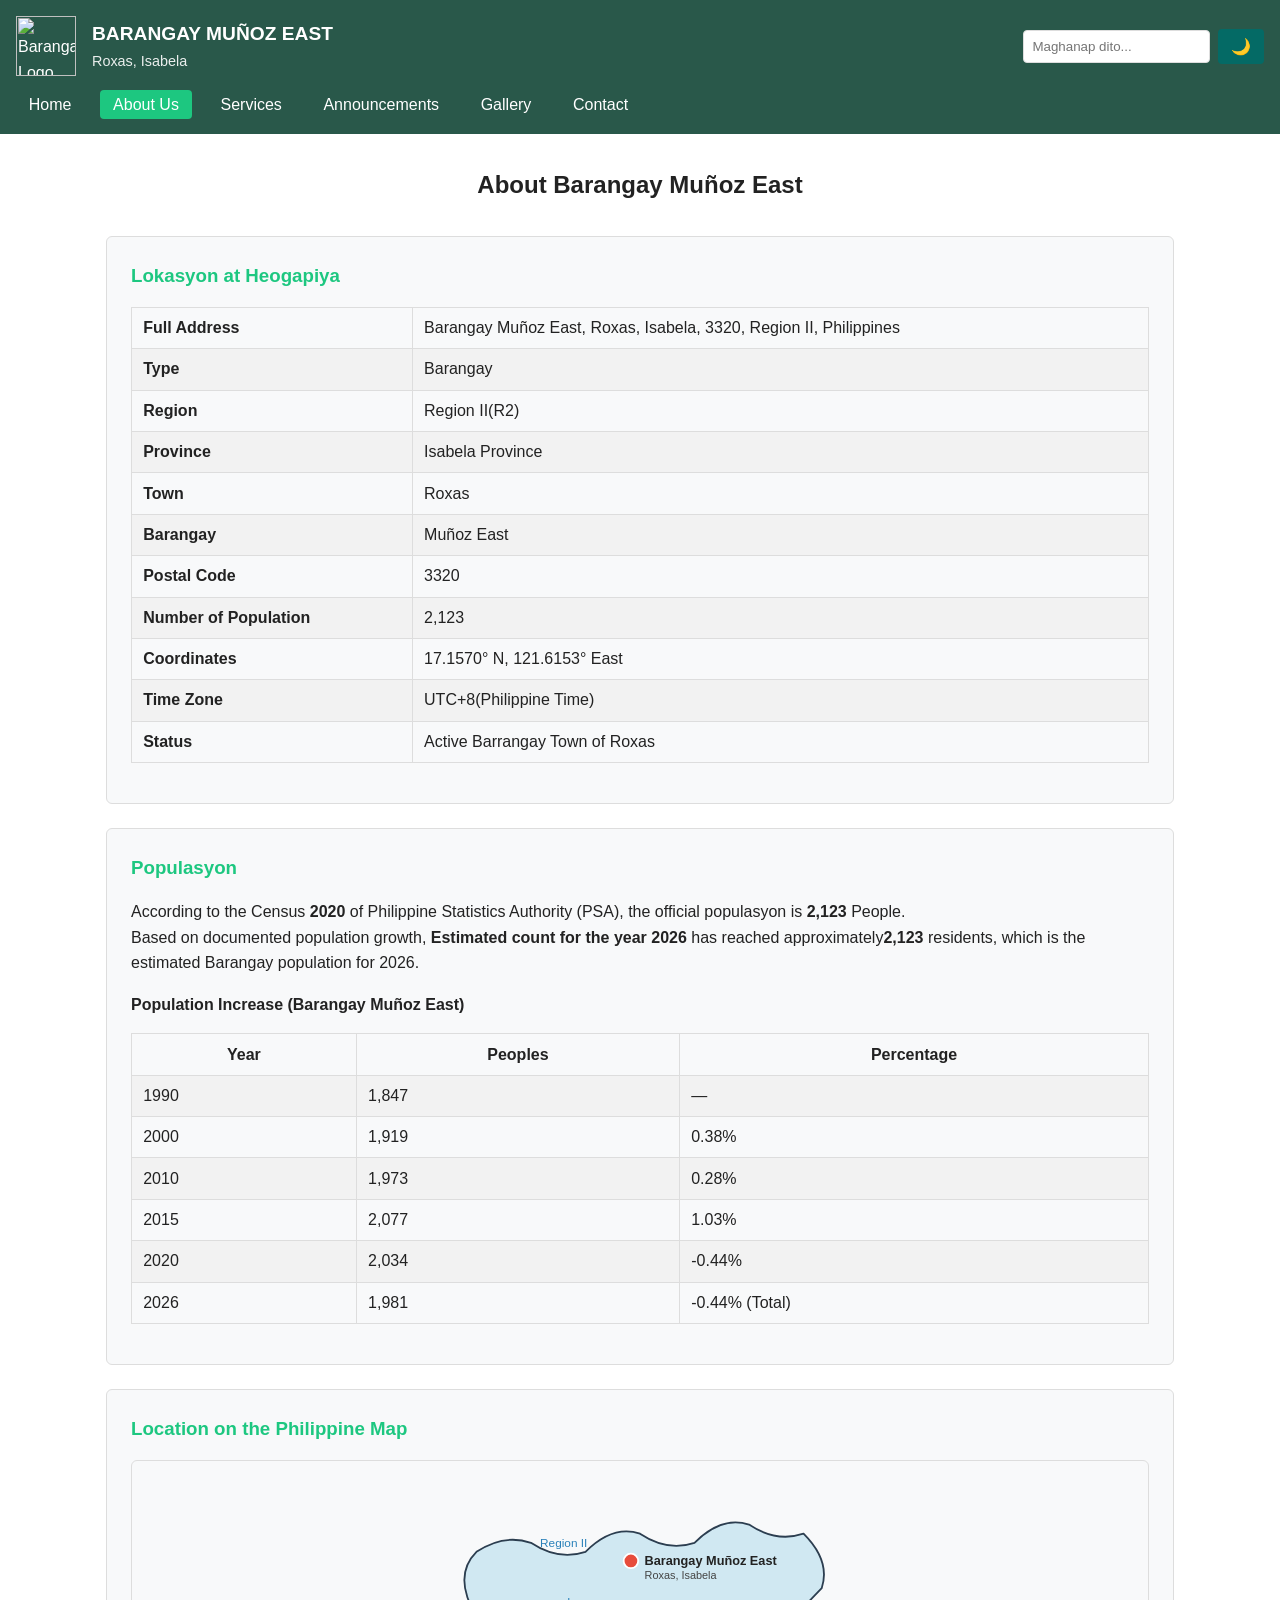
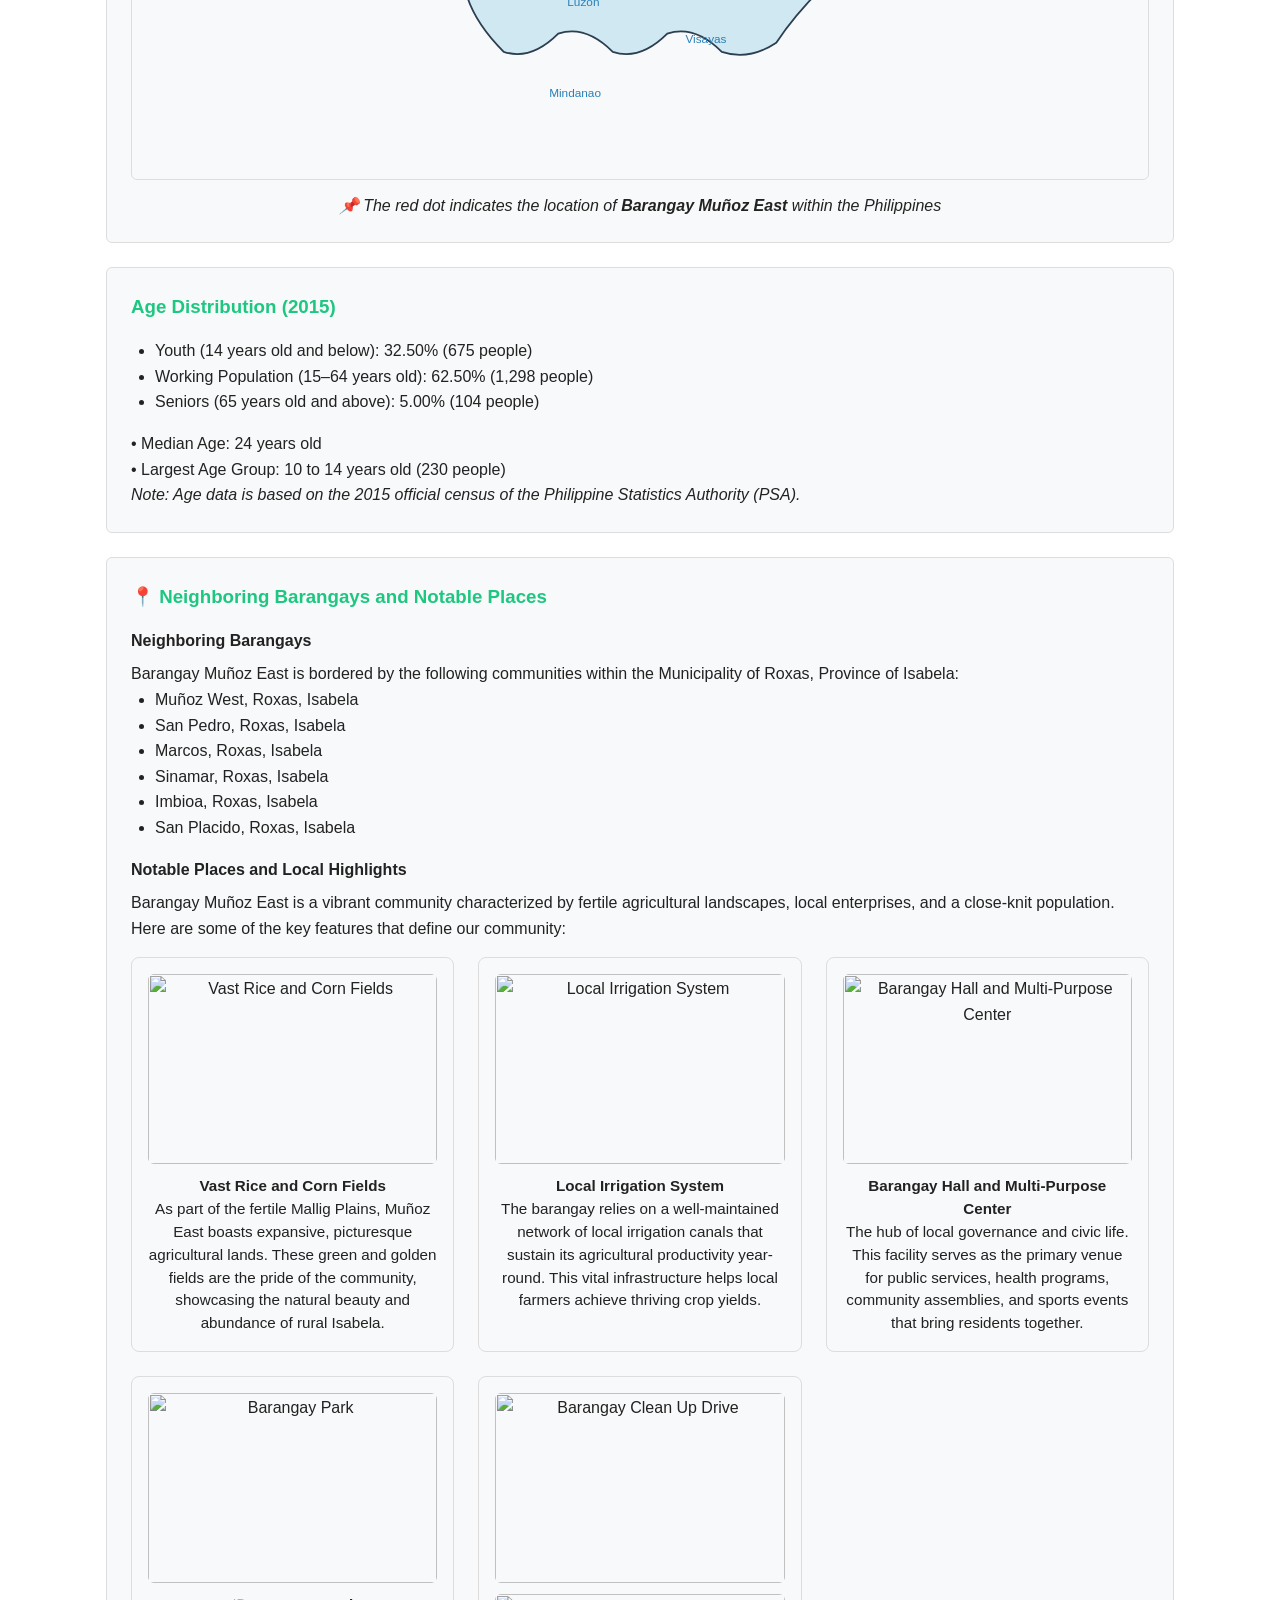
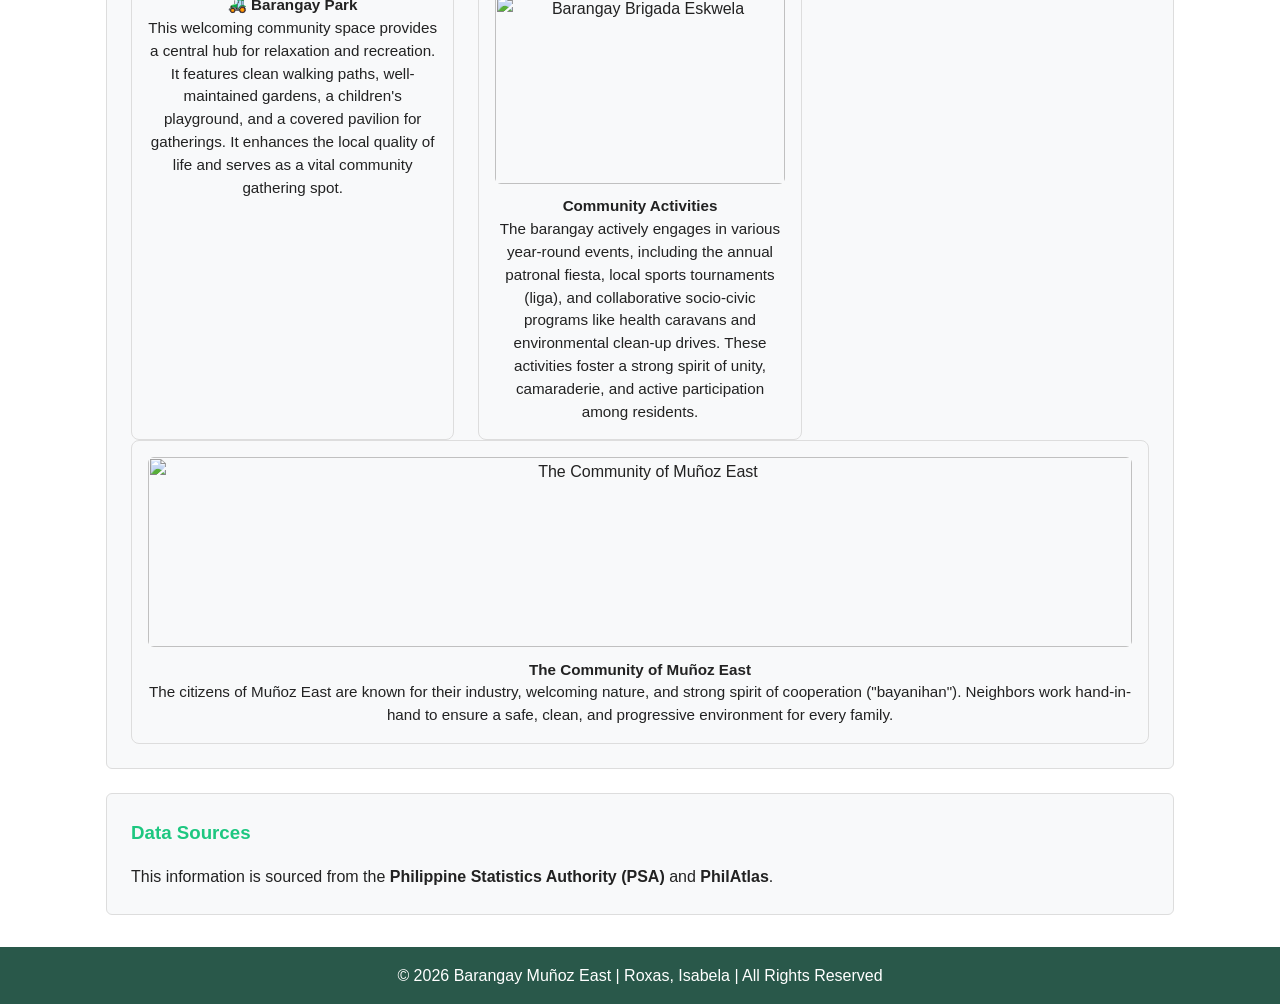
==== about.html @ 60a4c94f "Rename About.Html to about.html" ====
<html>
<html lang="tl">
<head>
    <meta charset="UTF-8">
    <meta name="viewport" content="width=device-width, initial-scale=1.0">
    <title>About Our Barangay | Muñoz East</title>
    <link rel="stylesheet" href="style.css">
</head>
<body>
    <header>
        <div class="header-top">
            <div class="header-box">
                <img src="logo.jpg" alt="Barangay Logo" class="logo">
                <div class="brgy-name">
                    <h1>BARANGAY MUÑOZ EAST</h1>
                    <p>Roxas, Isabela</p>
                </div>
            </div>
            <div class="search-theme">
                <input type="text" id="search-input" placeholder="Maghanap dito...">
                <button id="theme-toggle">✔)</button>
            </div>
        </div>
        <nav>
            <ul>
                <li><a href="index.html">Home</a></li>
                <li><a href="about.html" class="active">About Us</a></li>
                <li><a href="services.html">Services</a></li>
                <li><a href="news.html">Announcements</a></li>
                <li><a href="gallery.html">Gallery</a></li>
                <li><a href="contact.html">Contact</a></li>
            </ul>
        </nav>
    </header>

    <main class="content">
        <div id="search-results" class="search-result"></div>

        <section class="page-section">
            <h2>About Barangay Muñoz East</h2>

            <div class="info-block">
                <h3>Lokasyon at Heogapiya</h3>
                <table class="data-table">
                    <tr><td><strong>Full Address</strong></td><td>Barangay Muñoz East, Roxas, Isabela, 3320, Region II, Philippines</td></tr>
                    <tr><td><strong>Type</strong></td><td>Barangay</td></tr>
                    <tr><td><strong>Region</strong></td><td>Region II(R2)</td></tr>
                    <tr><td><strong>Province</strong></td><td>Isabela Province</td></tr>
                    <tr><td><strong>Town</strong></td><td>Roxas</td></tr>
                    <tr><td><strong>Barangay</strong></td><td>Muñoz East</td></tr>
                    <tr><td><strong>Postal Code</strong></td><td>3320</td></tr>
                    <tr><td><strong>Number of Population</strong></td><td>2,123</td></tr>
                    <tr><td><strong>Coordinates</strong></td><td>17.1570° N, 121.6153° East</td></tr>
                    <tr><td><strong>Time Zone</strong></td><td>UTC+8(Philippine Time)</td></tr>
                    <tr><td><strong>Status</strong></td><td>Active Barrangay Town of Roxas</td></tr>
                </table>
            </div>

            <div class="info-block">
                <h3>Populasyon</h3>
                <p>According to the Census <strong>2020</strong> of Philippine Statistics Authority (PSA), the official populasyon is <strong>2,123</strong> People.</p>
                <p>Based on documented population growth, <strong>Estimated count for the year 2026</strong> has reached approximately<strong>2,123</strong> residents, which is the estimated Barangay population for 2026.</p>
               
               <h4>Population Increase (Barangay Muñoz East)</h4>
<table class="data-table">
    <tr><th>Year</th><th>Peoples</th><th>Percentage</th></tr>
    <tr><td>1990</td><td>1,847</td><td>—</td></tr>
    <tr><td>2000</td><td>1,919</td><td>0.38%</td></tr>
    <tr><td>2010</td><td>1,973</td><td>0.28%</td></tr>
    <tr><td>2015</td><td>2,077</td><td>1.03%</td></tr>
    <tr><td>2020</td><td>2,034</td><td>-0.44%</td></tr>
    <tr><td>2026</td><td>1,981</td><td>-0.44% (Total)</td></tr>
                </table>
            </div>
<!-- MAP LOCATION GOES HERE -->
<div class="info-block">
    <h3 style="margin-top: 0;"> Location on the Philippine Map</h3>
    <div class="map-container">
        <svg width="100%" height="320" viewBox="0 0 600 350" style="border:1px solid var(--border-color); border-radius:6px; background:#f8f9fa;">
            <path d="M120,100 Q150,80 180,90 Q210,110 240,100 Q270,70 300,80 Q330,100 360,90 Q390,60 420,70 Q450,90 480,80 
                    Q510,110 500,140 Q470,170 450,200 Q420,220 390,210 Q360,180 330,190 Q300,220 270,210 Q240,180 210,190 
                    Q180,220 150,210 Q120,180 110,150 Q100,120 120,100 Z" fill="#d0e8f2" stroke="#2c3e50" stroke-width="2"/>
            
            <!-- Location Marker -->
            <circle cx="290" cy="110" r="8" fill="#e74c3c" stroke="#fff" stroke-width="2"/>
            <text x="305" y="115" font-size="14" font-weight="bold" fill="#222">Barangay Muñoz East</text>
            <text x="305" y="130" font-size="12" fill="#444">Roxas, Isabela</text>

            <!-- Region and Island Names -->
            <text x="190" y="95" font-size="13" fill="#2980b9">Region II</text>
            <text x="220" y="160" font-size="13" fill="#2980b9">Luzon</text>
            <text x="350" y="200" font-size="13" fill="#2980b9">Visayas</text>
            <text x="200" y="260" font-size="13" fill="#2980b9">Mindanao</text>
        </svg>
        <p style="text-align:center; margin-top:0.8rem; font-style:italic;">
            📌 The red dot indicates the location of <strong>Barangay Muñoz East</strong> within the Philippines
        </p>
    </div>
</div>    </div>
</div>
<!-- 🗺️ END OF MAP -->

            <div class="info-block">
                <h3>Age Distribution (2015)</h3>
                <ul>
                    <li>Youth (14 years old and below): 32.50% (675 people)</li>
                    <li>Working Population (15–64 years old): 62.50% (1,298 people)</li>
                    <li>Seniors (65 years old and above): 5.00% (104 people)</li>
                </ul>
                <p>• Median Age: 24 years old<br>
                • Largest Age Group: 10 to 14 years old (230 people)</p>
                <p><em>Note: Age data is based on the 2015 official census of the Philippine Statistics Authority (PSA).</em></p>
            </div>

            <!-- 📍 NEIGHBORING AREAS AND NOTABLE PLACES -->
            <div class="info-block">
                <h3>📍 Neighboring Barangays and Notable Places</h3>

                <h4>Neighboring Barangays</h4>
                <p>Barangay Muñoz East is bordered by the following communities within the Municipality of Roxas, Province of Isabela:</p>
                <ul>
                    <li>Muñoz West, Roxas, Isabela</li>
                    <li>San Pedro, Roxas, Isabela</li>
                    <li>Marcos, Roxas, Isabela</li>
                    <li>Sinamar, Roxas, Isabela</li>
                    <li>Imbioa, Roxas, Isabela</li>
                    <li>San Placido, Roxas, Isabela</li>
                </ul>

                <h4>Notable Places and Local Highlights</h4>
                <p>Barangay Muñoz East is a vibrant community characterized by fertile agricultural landscapes, local enterprises, and a close-knit population. Here are some of the key features that define our community:</p>

                <div class="gallery-container">
                    <!-- Rice and Corn Fields -->
                    <div class="gallery-item">
                        <img src="Rice.jpg" alt="Vast Rice and Corn Fields" onclick="viewImage(this.src)">
                        <p><strong> Vast Rice and Corn Fields</strong><br>
                        As part of the fertile Mallig Plains, Muñoz East boasts expansive, picturesque agricultural lands. These green and golden fields are the pride of the community, showcasing the natural beauty and abundance of rural Isabela.</p>
                    </div>

                    <!-- Local Irrigation System -->
                    <div class="gallery-item">
                        <img src="Irregation.jpg" alt="Local Irrigation System" onclick="viewImage(this.src)">
                        <p><strong> Local Irrigation System</strong><br>
                        The barangay relies on a well-maintained network of local irrigation canals that sustain its agricultural productivity year-round. This vital infrastructure helps local farmers achieve thriving crop yields.</p>
                    </div>

                    <!-- Barangay Hall and Multi-Purpose Center -->
                    <div class="gallery-item">
                        <img src="HALL.jpg" alt="Barangay Hall and Multi-Purpose Center" onclick="viewImage(this.src)">
                        <p><strong>Barangay Hall and Multi-Purpose Center</strong><br>
                        The hub of local governance and civic life. This facility serves as the primary venue for public services, health programs, community assemblies, and sports events that bring residents together.</p>
                    </div>

                   <!-- Barangay Park -->
<div class="gallery-item">
    <img src="PUYOG.jpg" alt="Barangay Park" onclick="viewImage(this.src)">
    <p><strong>🚜 Barangay Park</strong><br>
    This welcoming community space provides a central hub for relaxation and recreation. It features clean walking paths, well-maintained gardens, a children's playground, and a covered pavilion for gatherings. It enhances the local quality of life and serves as a vital community gathering spot.</p>
</div>
                    <!-- Activities -->
<div class="gallery-item">
    <img src="act1.jpg" alt="Barangay Clean Up Drive" onclick="viewImage(this.src)">
    <img src="act2.jpg" alt="Barangay Brigada Eskwela" onclick="viewImage(this.src)">
    <p><strong>Community Activities</strong><br>
    The barangay actively engages in various year-round events, including the annual patronal fiesta, local sports tournaments (liga), and collaborative socio-civic programs like health caravans and environmental clean-up drives. These activities foster a strong spirit of unity, camaraderie, and active participation among residents.</p>
</div>
                    </div>

                    <!-- The Community -->
                    <div class="gallery-item">
                        <img src="Com.jpg" alt="The Community of Muñoz East" onclick="viewImage(this.src)">
                        <p><strong> The Community of Muñoz East</strong><br>
                        The citizens of Muñoz East are known for their industry, welcoming nature, and strong spirit of cooperation ("bayanihan"). Neighbors work hand-in-hand to ensure a safe, clean, and progressive environment for every family.</p>
                    </div>
                </div>
            </div>

            <div class="info-block">
                <h3>Data Sources</h3>
                <p>This information is sourced from the <strong>Philippine Statistics Authority (PSA)</strong> and <strong>PhilAtlas</strong>.</p>
            </div>

        </section>
    </main>

    <footer>
        <p>© 2026 Barangay Muñoz East | Roxas, Isabela | All Rights Reserved</p>
    </footer>

    <script>
        // Maintain theme settings across pages
        if (localStorage.getItem('theme') === 'dark') {
            document.body.classList.add('dark-mode');
            document.getElementById('theme-toggle').textContent = '☀️';
        } else {
            document.body.classList.remove('dark-mode');
            document.getElementById('theme-toggle').textContent = '🌙';
        }

        document.getElementById('theme-toggle').onclick = function() {
            if (document.body.classList.contains('dark-mode')) {
                document.body.classList.remove('dark-mode');
                localStorage.setItem('theme', 'light');
                this.textContent = '🌙';
            } else {
                document.body.classList.add('dark-mode');
                localStorage.setItem('theme', 'dark');
                this.textContent = '☀️';
            }
        };

        // Search Functionality
        const searchInput = document.getElementById('search-input');
        const resultsBox = document.getElementById('search-results');

        searchInput.addEventListener('input', function() {
            const query = this.value.trim().toLowerCase();
            if (query.length < 2) {
                resultsBox.style.display = 'none';
                return;
            }
            const pageContent = document.body.innerText.toLowerCase();
            resultsBox.style.display = 'block';
            resultsBox.innerHTML = pageContent.includes(query)
                ? `<strong>✅ Found:</strong> Information is available for "<em>${query}</em>"`
                : `<em>❌ No matches found for "${query}"</em>`;
        });

        // ✅ Enlarge image on click
        function viewImage(imgSource) {
            const viewer = document.getElementById('imageViewer');
            const expanded = document.getElementById('expandedImage');
            expanded.src = imgSource;
            viewer.style.display = 'block';
            document.body.style.overflow = 'hidden'; // Prevents page scrolling
        }

        // ✅ Close enlarged image
        function closeImage() {
            document.getElementById('imageViewer').style.display = 'none';
            document.body.style.overflow = 'auto';
        }

        // ✅ Close when clicking outside the image viewer container
        window.onclick = function(e) {
            const viewer = document.getElementById('imageViewer');
            if (e.target === viewer) closeImage();
        }
    </script>
</body>
</html>
---- style.css ----
* {
    margin: 0;
    padding: 0;
    box-sizing: border-box;
    font-family: Arial, sans-serif;
    transition: background-color 0.3s ease, color 0.3s ease;
}

:root {
    --bg-color: #ffffff;
    --text-color: #222222;
    --header-bg: #29584a;
    --header-text: #ffffff;
    --nav-hover: #1dc780;
    --card-bg: #f8f9fa;
    --border-color: #ddd;
    --btn-bg: #046a65;
    --btn-text: #fff;
    --table-alt: #f2f2f2;
}


.dark-mode {
    --bg-color: #142514;
    --text-color: #e0e0e0;
    --header-bg: #1e1e2f;
    --header-text: #ffffff;
    --nav-hover: #2f904e;
    --card-bg: #60606c;
    --border-color: #090909;
    --btn-bg: #28b1a6;
    --btn-text: #ffffff;
    --table-alt: #1a6754;
}

body {
    background-color: var(--bg-color);
    color: var(--text-color);
    line-height: 1.6;
}


header {
    background-color: var(--header-bg);
    color: var(--header-text);
    padding: 1rem;
}

.header-top {
    display: flex;
    justify-content: space-between;
    align-items: center;
    flex-wrap: wrap;
    gap: 1rem;
}

.header-box {
    display: flex;
    align-items: center;
    gap: 1rem;
}

.logo {
    width: 60px;
    height: auto;
}

.brgy-name h1 {
    font-size: 1.2rem;
}

.brgy-name p {
    font-size: 0.9rem;
    opacity: 0.9;
}

.search-theme {
    display: flex;
    gap: 0.5rem;
    align-items: center;
}

.search-theme input {
    padding: 0.5rem;
    border: 1px solid var(--border-color);
    border-radius: 4px;
    background: var(--bg-color);
    color: var(--text-color);
}

#theme-toggle {
    padding: 0.5rem 0.8rem;
    border: none;
    border-radius: 4px;
    background: var(--btn-bg);
    color: var(--btn-text);
    cursor: pointer;
    font-size: 1rem;
}


nav ul {
    list-style: none;
    display: flex;
    gap: 1rem;
    margin-top: 1rem;
    flex-wrap: wrap;
}

nav a {
    color: var(--header-text);
    text-decoration: none;
    padding: 0.4rem 0.8rem;
    border-radius: 4px;
}

nav a:hover,
nav a.active {
    background-color: var(--nav-hover);
}


.content {
    max-width: 1100px;
    margin: 2rem auto;
    padding: 0 1rem;
}

#search-results {
    margin-bottom: 1rem;
    padding: 0.8rem;
    border: 1px solid var(--border-color);
    border-radius: 4px;
    background: var(--card-bg);
    display: none;
}

.page-section h2 {
    text-align: center;
    margin-bottom: 2rem;
    color: var(--text-color);
}

.info-block {
    background: var(--card-bg);
    padding: 1.5rem;
    margin-bottom: 1.5rem;
    border-radius: 6px;
    border: 1px solid var(--border-color);
}

.info-block h3 {
    margin-bottom: 1rem;
    color: var(--nav-hover);
}

.info-block h4 {
    margin: 1rem 0 0.5rem;
}

.info-block ul {
    margin-left: 1.5rem;
    margin-bottom: 1rem;
}


.data-table {
    width: 100%;
    border-collapse: collapse;
    margin: 1rem 0;
}

.data-table td,
.data-table th {
    padding: 0.7rem;
    border: 1px solid var(--border-color);
}

.data-table tr:nth-child(even) {
    background-color: var(--table-alt);
}


.quick-links {
    display: grid;
    grid-template-columns: repeat(auto-fit, minmax(250px, 1fr));
    gap: 1.2rem;
    margin-top: 2rem;
}

.card {
    background: var(--card-bg);
    padding: 1.2rem;
    border-radius: 6px;
    border: 1px solid var(--border-color);
    text-align: center;
}

.card h3 {
    margin-bottom: 1rem;
    color: var(--nav-hover);
}

.btn {
    display: inline-block;
    margin-top: 1rem;
    padding: 0.6rem 1.2rem;
    background: var(--btn-bg);
    color: var(--btn-text);
    text-decoration: none;
    border-radius: 4px;
}

.btn:hover {
    opacity: 0.9;
}


footer {
    text-align: center;
    padding: 1rem;
    background: var(--header-bg);
    color: var(--header-text);
    margin-top: 2rem;
}


@media(max-width: 768px) {
    .header-top {
        flex-direction: column;
        text-align: center;
    }
    nav ul {
        justify-content: center;
    }
}



.gallery-grid {
    display: grid;
    grid-template-columns: repeat(auto-fill, minmax(280px, 1fr)); 
    gap: 1.2rem;
    margin-top: 1.5rem;
}

.gallery-item {
    background-color: var(--card-bg);
    border: 1px solid var(--border-color);
    border-radius: 7px;
    overflow: hidden;
    text-align: center;
    padding: 0.8rem;
}

.gallery-item img {
    width: 100%;
    height: 200px; 
    max-height: 200px;
    object-fit: cover; 
    border-radius: 4px;
    margin-bottom: 0.7rem;
}

.gallery-item p {
    font-size: 0.95rem;
    color: var(--text-color);
    line-height: 1.4;
}

.gallery-grid {
    display: grid;
    grid-template-columns: repeat(auto-fill, minmax(280px, 1fr));
    gap: 1.2rem;
    margin-top: 1.5rem;
}

.gallery-item {
    background-color: var(--card-bg);
    border: 1px solid var(--border-color);
    border-radius: 6px;
    overflow: hidden;
    text-align: center;
    padding: 0.8rem;
    cursor: pointer; 
    transition: transform 0.2s ease;
}

.gallery-item:hover {
    transform: scale(1.03); 
}

.gallery-item img {
    width: 100%;
    height: 200px;
    max-height: 200px;
    object-fit: cover;
    border-radius: 4px;
    margin-bottom: 0.7rem;
}


.image-modal {
    display: none;
    position: fixed;
    z-index: 9999;
    left: 0;
    top: 0;
    width: 100%;
    height: 100%;
    overflow: auto;
    background-color: rgba(0,0,0,0.9);
}

.modal-content {
    margin: auto;
    display: block;
    max-width: 90%;
    max-height: 85vh;
    margin-top: 2rem;
    border-radius: 6px;
}

.close-modal {
    position: absolute;
    top: 15px;
    right: 35px;
    color: white;
    font-size: 35px;
    font-weight: bold;
    cursor: pointer;
}

.gallery-container {
    display: grid;
    grid-template-columns: repeat(auto-fill, minmax(260px, 1fr));
    gap: 1.5rem;
    margin-top: 1rem;
}

.gallery-item {
    background: var(--card-bg);
    border: 1px solid var(--border-color);
    border-radius: 8px;
    padding: 1rem;
    text-align: center;
    cursor: pointer;
    transition: transform 0.2s ease;
}

.gallery-item:hover {
    transform: translateY(-3px);
    box-shadow: 0 3px 10px rgba(0,0,0,0.2);
}

.gallery-item img {
    width: 100%;
    height: 190px;
    object-fit: cover;
    border-radius: 6px;
    margin-bottom: 0.7rem;
}

.gallery-item p {
    margin: 0;
    line-height: 1.5;
}


.image-viewer {
    display: none;
    position: fixed;
    z-index: 9999;
    left: 0;
    top: 0;
    width: 100%;
    height: 100%;
    background: rgba(0, 0, 0, 0.9);
    padding: 2rem;
    box-sizing: border-box;
}

#expandedImage {
    max-width: 90%;
    max-height: 90vh;
    display: block;
    margin: 0 auto;
    border-radius: 8px;
}

.close-btn {
    position: absolute;
    top: 20px;
    right: 35px;
    color: white;
    font-size: 40px;
    font-weight: bold;
    cursor: pointer;
    transition: 0.2s;
}

.close-btn:hover {
    color: #cccccc;
}

.site-footer {
    margin-top: 2rem;
    padding: 1.5rem;
    background: #1a423b;
    border-top: 2px solid #366a5c;
    color: #f1f5f9;
}

.site-footer {
    margin-top: 2rem;
    padding: 1rem;
    background: #098c6b;
    border-top: 2px solid #21787c;
    color: #f8fafc;
    font-family: Arial, sans-serif;
}

.footer-container {
    display: grid;
    grid-template-columns: 1fr 1fr;
    gap: 1.2rem;
    max-width: 1100px;
    margin: 0 auto;
}

.footer-left h3, .footer-right h3 {
    margin: 0 0 0.5rem 0;
    font-size: 1.1rem;
    color: #38f892;
}

.footer-left p {
    margin: 0.2rem 0;
    line-height: 1.4;
    font-size: 0.9rem;
    opacity: 0.9;
}

.social-buttons {
    display: flex;
    flex-direction: column;
    align-items: center;
    gap: 0.4rem;
    margin:1rem 0;
}

.btn {
    display: inline-block;
    width: auto;
    padding: 0.35rem 0.8rem;
    border-radius: 3px;
    text-align: left;
    text-decoration: none;
    font-weight: 500;
    font-size: 0.9rem;
    color: white;
    line-height: 1.3;
    border: none;
}

.btn:hover {
    opacity: 0.9;
}

.btn-fb { background: #1877f2; }
.btn-x { background: #000000; }
.btn-wa { background: #25b9d3; }
.btn-email { background: #27bd8b; }

.footer-bottom {
    text-align: center;
    padding-top: 0.7rem;
    border-top: 1px solid #1e293b;
    font-size: 0.85rem;
    opacity: 0.8;
    margin-top: 0.8rem;
}

@media (max-width: 350px) {
    .footer-container {
        grid-template-columns: 1fr;
    }
}
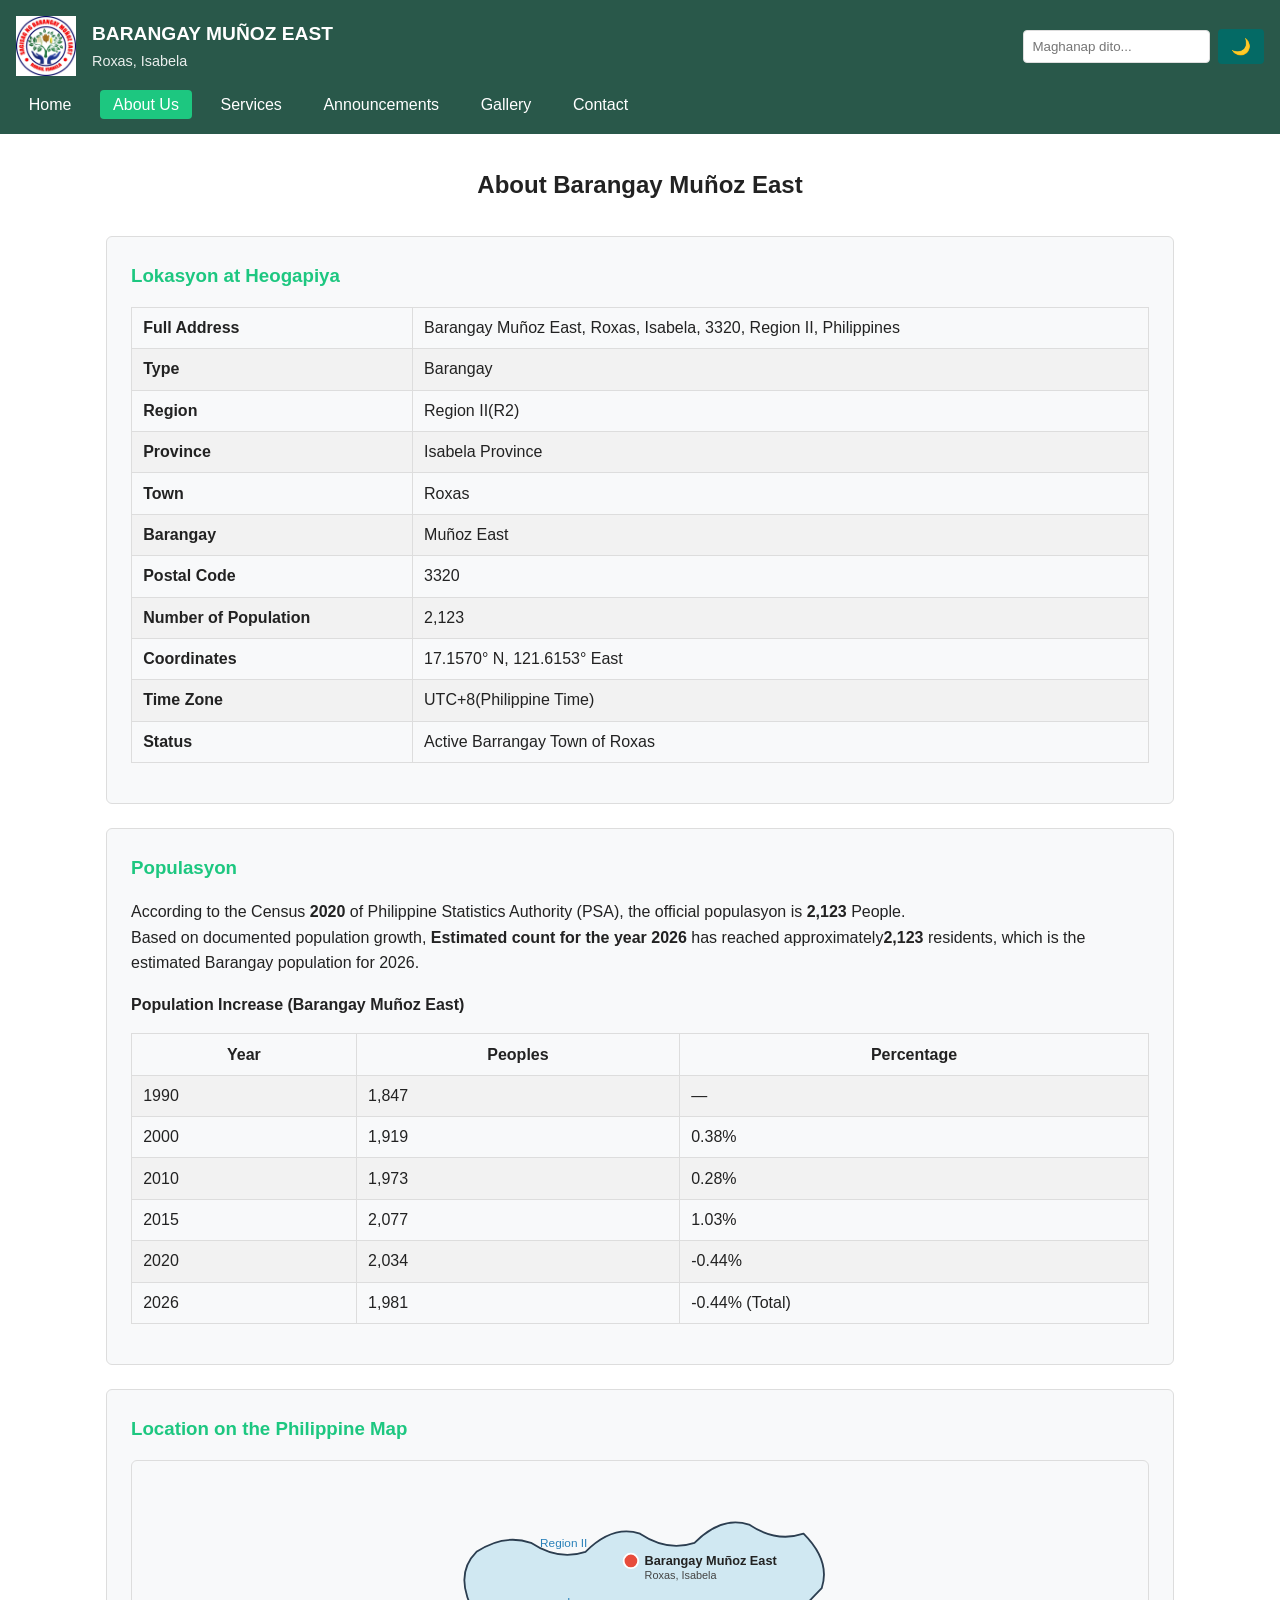
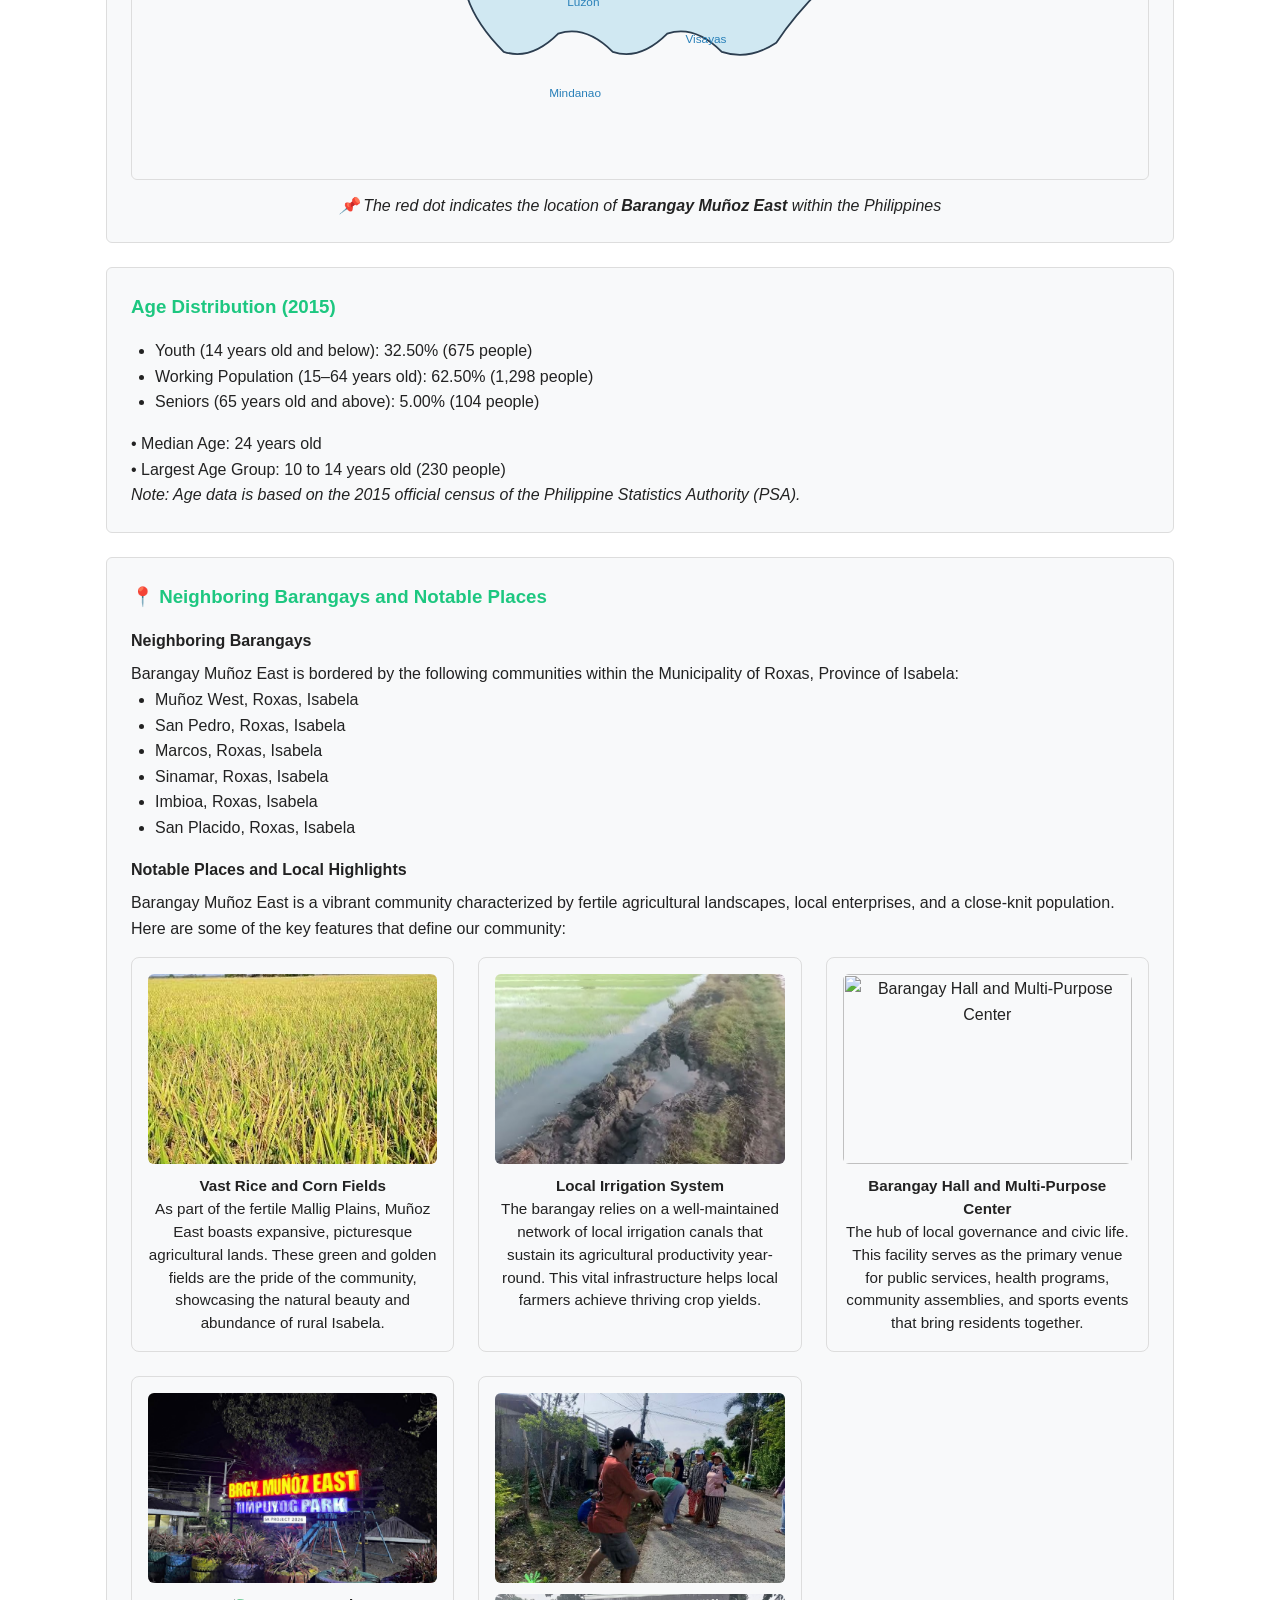
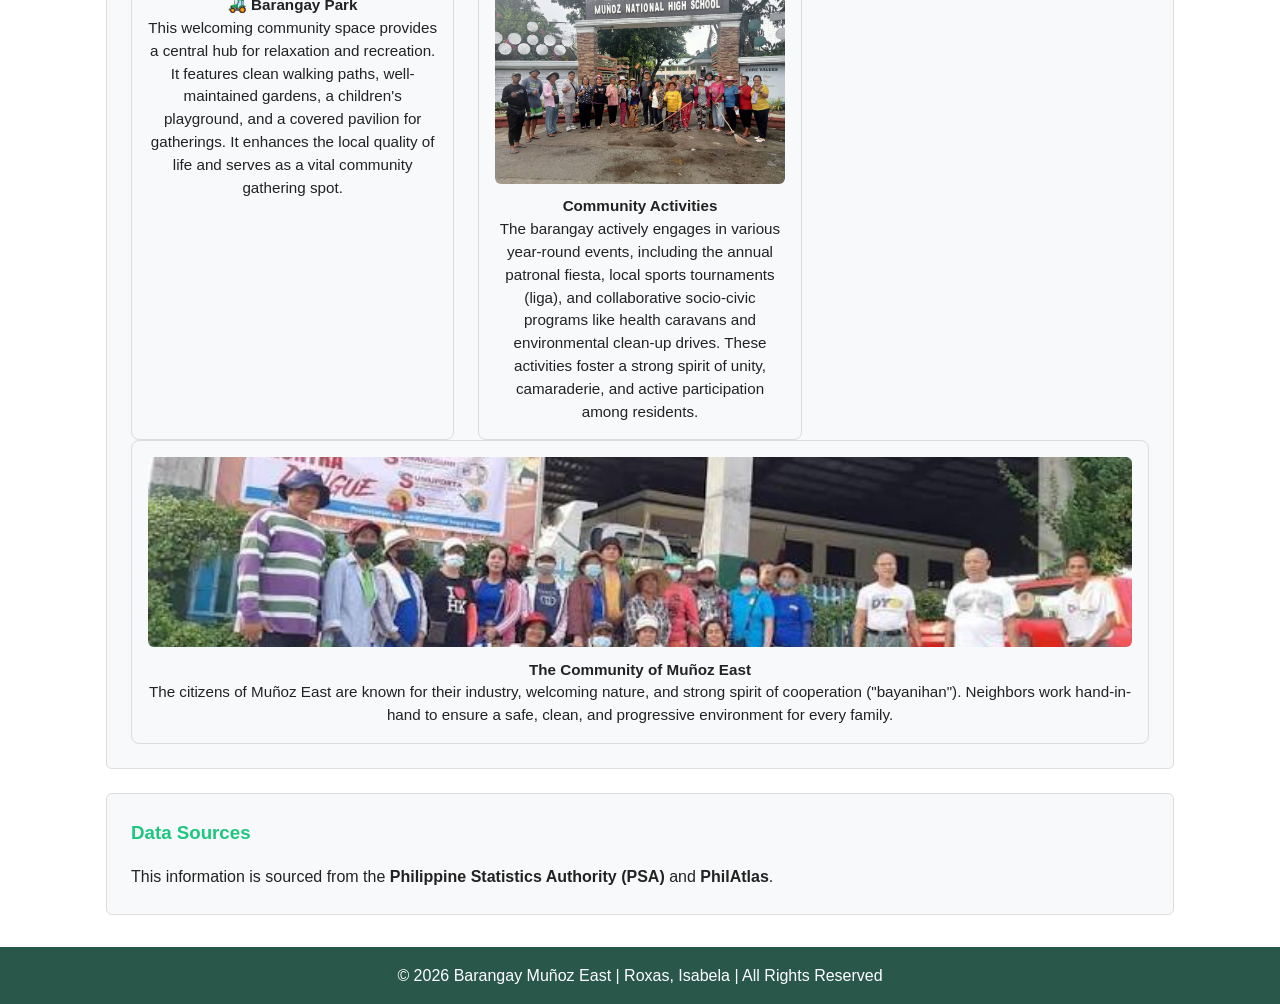
==== commit 2f9c5432: "Update about.html" ====
--- a/about.html
+++ b/about.html
@@ -10,7 +10,7 @@
     <header>
         <div class="header-top">
             <div class="header-box">
-                <img src="logo.jpg" alt="Barangay Logo" class="logo">
+                <img src="Logo.jpg" alt="Barangay Logo" class="logo">
                 <div class="brgy-name">
                     <h1>BARANGAY MUÑOZ EAST</h1>
                     <p>Roxas, Isabela</p>
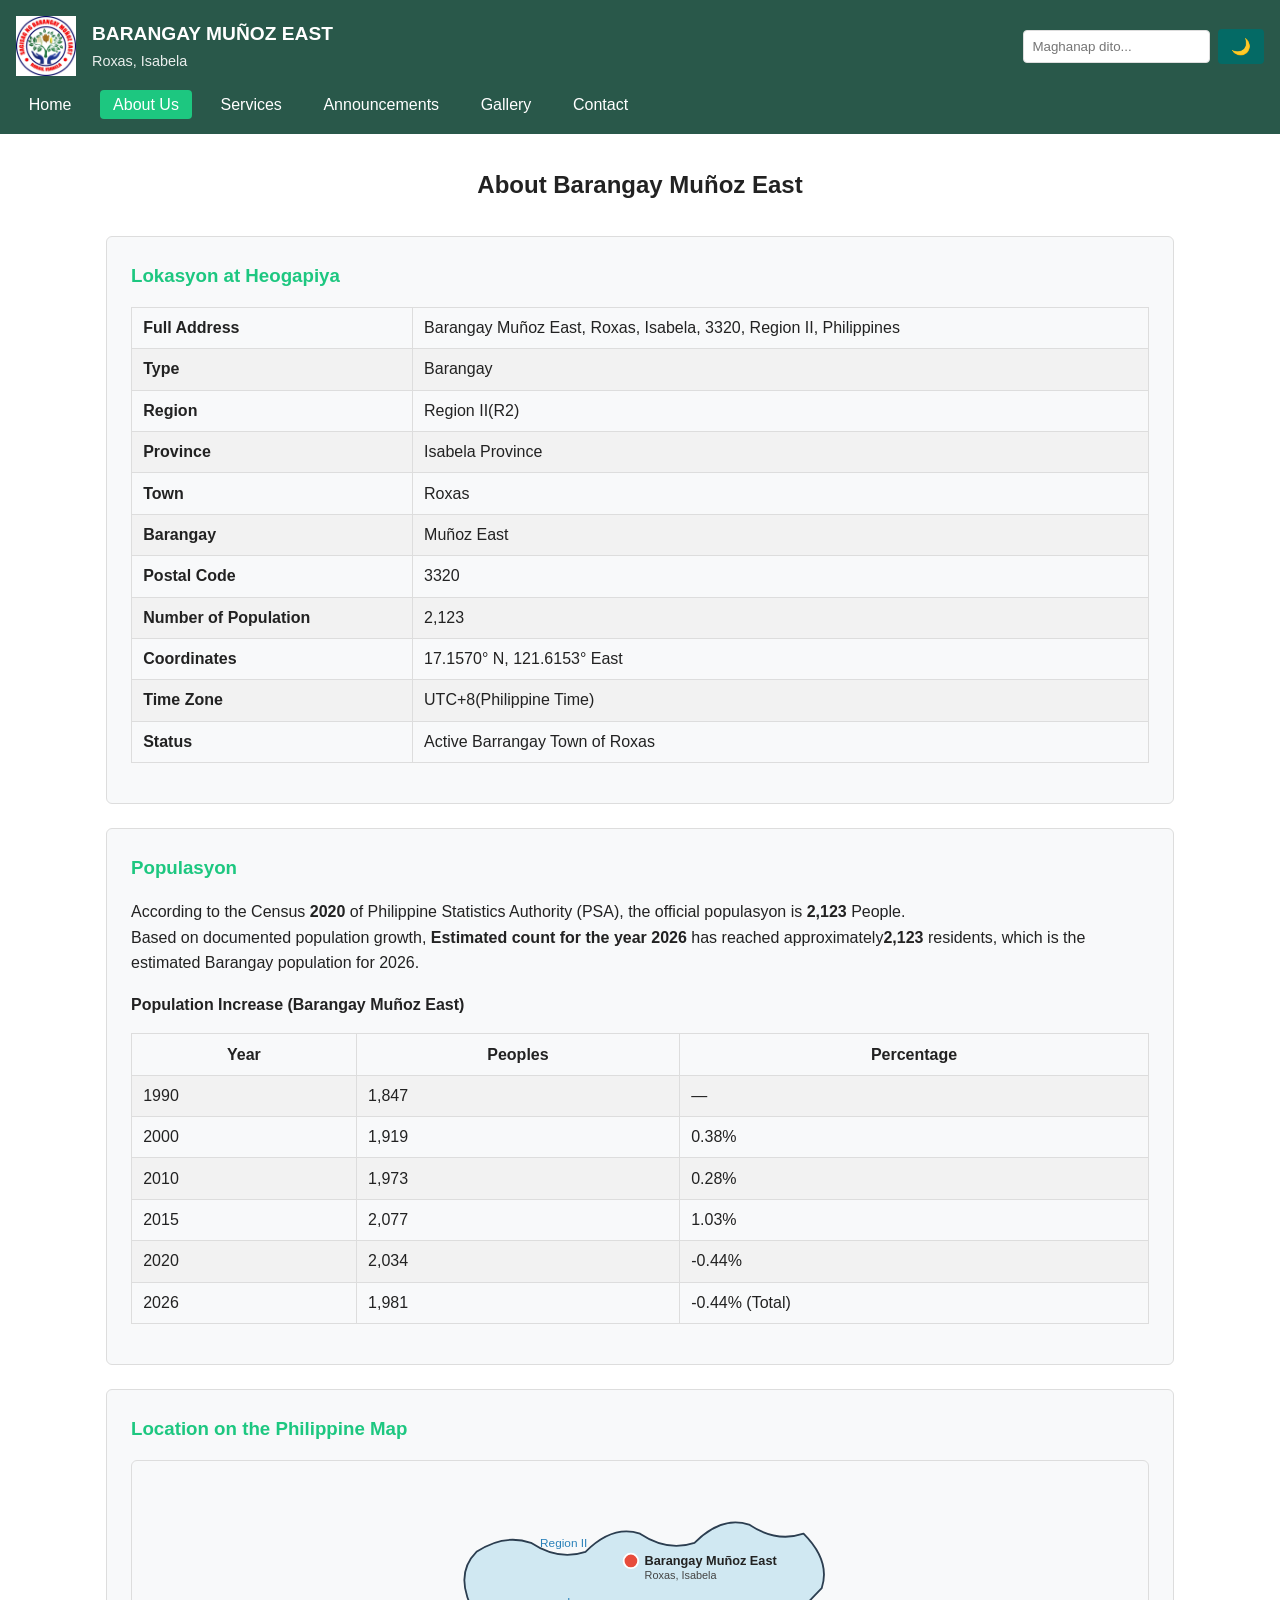
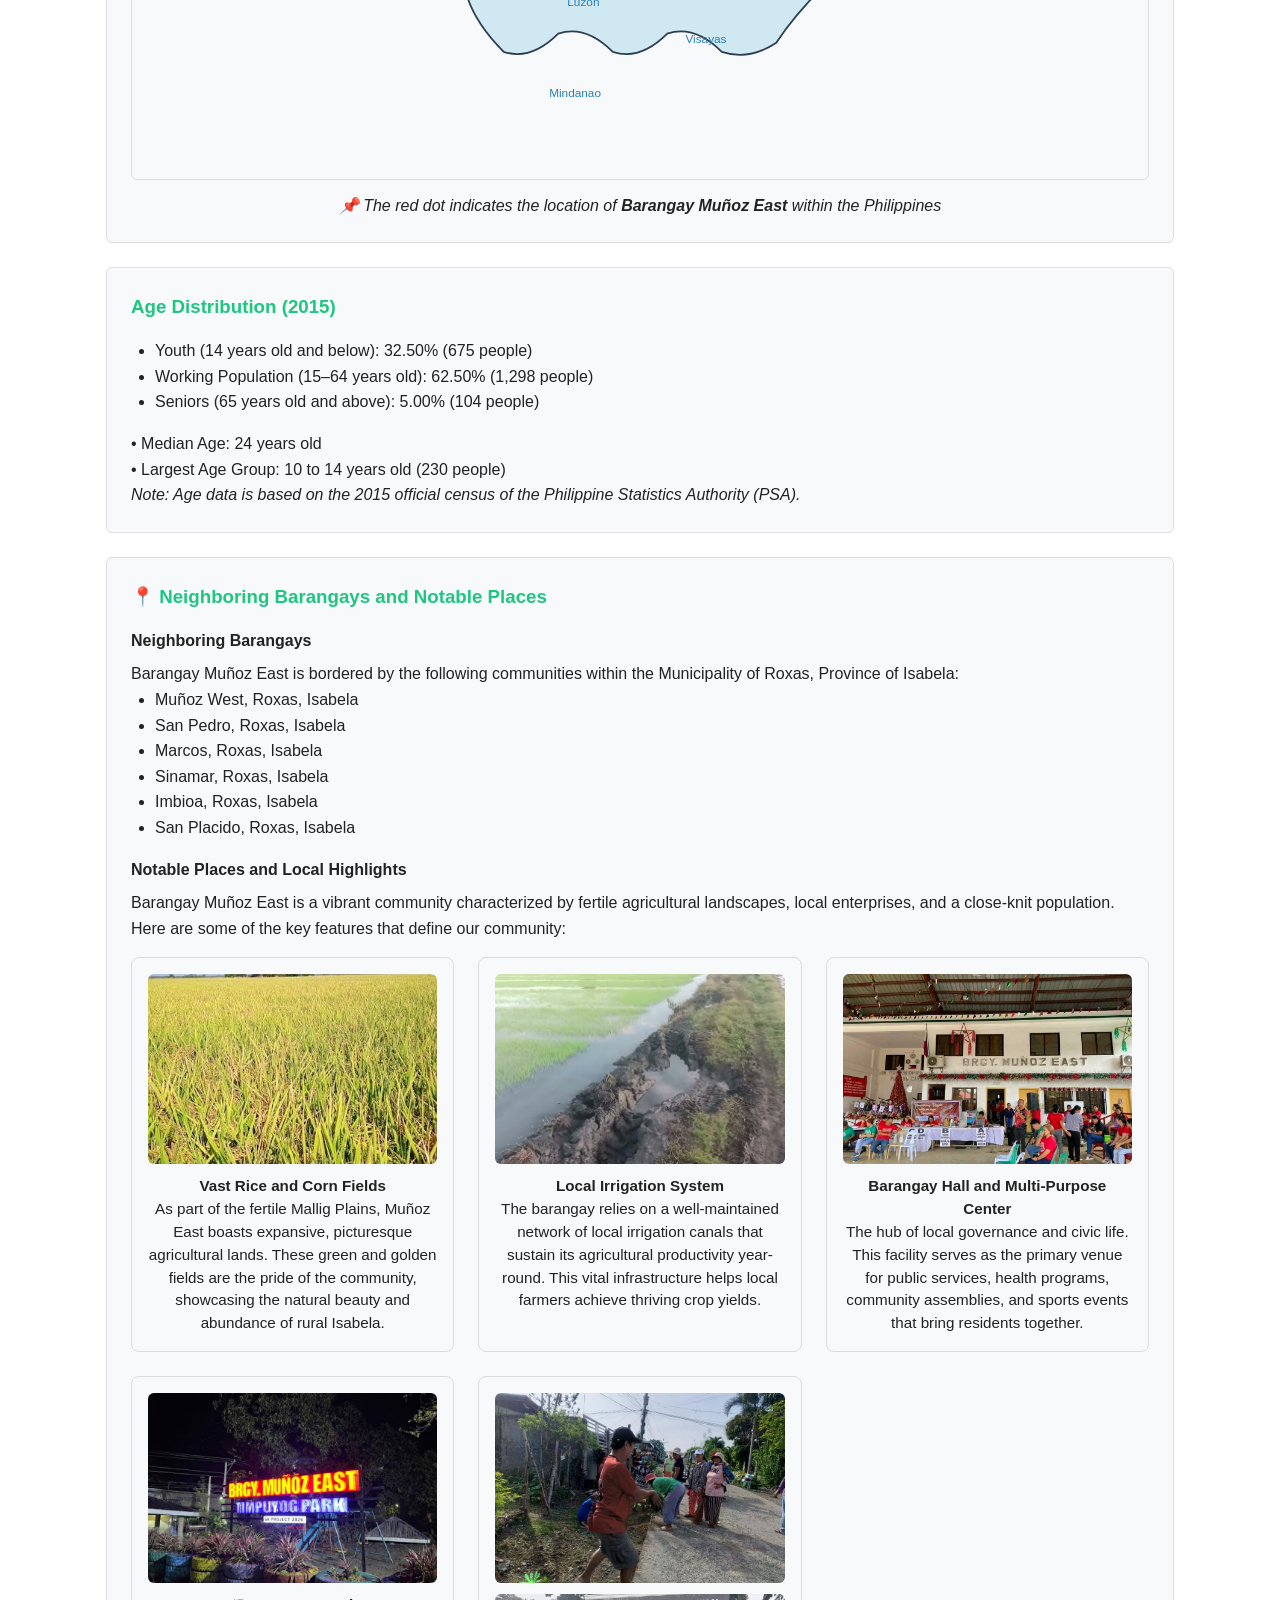
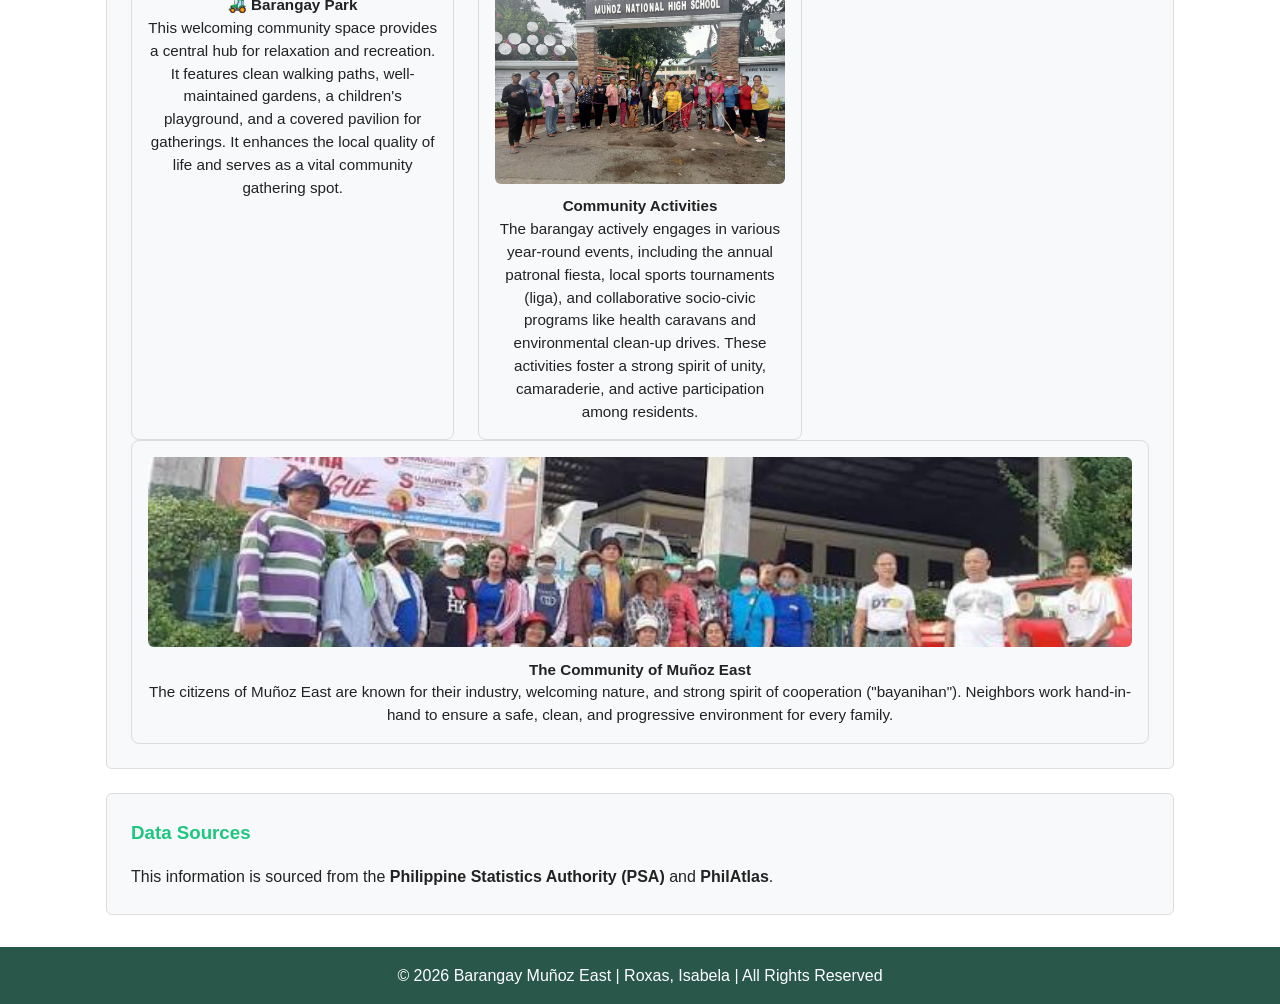
==== commit a1d5e0bd: "Update about.html" ====
--- a/about.html
+++ b/about.html
@@ -1,4 +1,3 @@
-<html>
 <html lang="tl">
 <head>
     <meta charset="UTF-8">
@@ -72,7 +71,7 @@
     <tr><td>2026</td><td>1,981</td><td>-0.44% (Total)</td></tr>
                 </table>
             </div>
-<!-- MAP LOCATION GOES HERE -->
+
 <div class="info-block">
     <h3 style="margin-top: 0;"> Location on the Philippine Map</h3>
     <div class="map-container">
@@ -81,12 +80,12 @@
                     Q510,110 500,140 Q470,170 450,200 Q420,220 390,210 Q360,180 330,190 Q300,220 270,210 Q240,180 210,190 
                     Q180,220 150,210 Q120,180 110,150 Q100,120 120,100 Z" fill="#d0e8f2" stroke="#2c3e50" stroke-width="2"/>
             
-            <!-- Location Marker -->
+           
             <circle cx="290" cy="110" r="8" fill="#e74c3c" stroke="#fff" stroke-width="2"/>
             <text x="305" y="115" font-size="14" font-weight="bold" fill="#222">Barangay Muñoz East</text>
             <text x="305" y="130" font-size="12" fill="#444">Roxas, Isabela</text>
 
-            <!-- Region and Island Names -->
+           
             <text x="190" y="95" font-size="13" fill="#2980b9">Region II</text>
             <text x="220" y="160" font-size="13" fill="#2980b9">Luzon</text>
             <text x="350" y="200" font-size="13" fill="#2980b9">Visayas</text>
@@ -98,7 +97,7 @@
     </div>
 </div>    </div>
 </div>
-<!-- 🗺️ END OF MAP -->
+
 
             <div class="info-block">
                 <h3>Age Distribution (2015)</h3>
@@ -112,7 +111,7 @@
                 <p><em>Note: Age data is based on the 2015 official census of the Philippine Statistics Authority (PSA).</em></p>
             </div>
 
-            <!-- 📍 NEIGHBORING AREAS AND NOTABLE PLACES -->
+           
             <div class="info-block">
                 <h3>📍 Neighboring Barangays and Notable Places</h3>
 
@@ -131,34 +130,33 @@
                 <p>Barangay Muñoz East is a vibrant community characterized by fertile agricultural landscapes, local enterprises, and a close-knit population. Here are some of the key features that define our community:</p>
 
                 <div class="gallery-container">
-                    <!-- Rice and Corn Fields -->
+                   
                     <div class="gallery-item">
                         <img src="Rice.jpg" alt="Vast Rice and Corn Fields" onclick="viewImage(this.src)">
                         <p><strong> Vast Rice and Corn Fields</strong><br>
                         As part of the fertile Mallig Plains, Muñoz East boasts expansive, picturesque agricultural lands. These green and golden fields are the pride of the community, showcasing the natural beauty and abundance of rural Isabela.</p>
                     </div>
 
-                    <!-- Local Irrigation System -->
+                    
                     <div class="gallery-item">
                         <img src="Irregation.jpg" alt="Local Irrigation System" onclick="viewImage(this.src)">
                         <p><strong> Local Irrigation System</strong><br>
                         The barangay relies on a well-maintained network of local irrigation canals that sustain its agricultural productivity year-round. This vital infrastructure helps local farmers achieve thriving crop yields.</p>
                     </div>
 
-                    <!-- Barangay Hall and Multi-Purpose Center -->
                     <div class="gallery-item">
                         <img src="HALL.jpg" alt="Barangay Hall and Multi-Purpose Center" onclick="viewImage(this.src)">
                         <p><strong>Barangay Hall and Multi-Purpose Center</strong><br>
                         The hub of local governance and civic life. This facility serves as the primary venue for public services, health programs, community assemblies, and sports events that bring residents together.</p>
                     </div>
 
-                   <!-- Barangay Park -->
+                
 <div class="gallery-item">
     <img src="PUYOG.jpg" alt="Barangay Park" onclick="viewImage(this.src)">
     <p><strong>🚜 Barangay Park</strong><br>
     This welcoming community space provides a central hub for relaxation and recreation. It features clean walking paths, well-maintained gardens, a children's playground, and a covered pavilion for gatherings. It enhances the local quality of life and serves as a vital community gathering spot.</p>
 </div>
-                    <!-- Activities -->
+                    
 <div class="gallery-item">
     <img src="act1.jpg" alt="Barangay Clean Up Drive" onclick="viewImage(this.src)">
     <img src="act2.jpg" alt="Barangay Brigada Eskwela" onclick="viewImage(this.src)">
@@ -167,7 +165,7 @@
 </div>
                     </div>
 
-                    <!-- The Community -->
+               
                     <div class="gallery-item">
                         <img src="Com.jpg" alt="The Community of Muñoz East" onclick="viewImage(this.src)">
                         <p><strong> The Community of Muñoz East</strong><br>
@@ -189,7 +187,6 @@
     </footer>
 
     <script>
-        // Maintain theme settings across pages
         if (localStorage.getItem('theme') === 'dark') {
             document.body.classList.add('dark-mode');
             document.getElementById('theme-toggle').textContent = '☀️';
